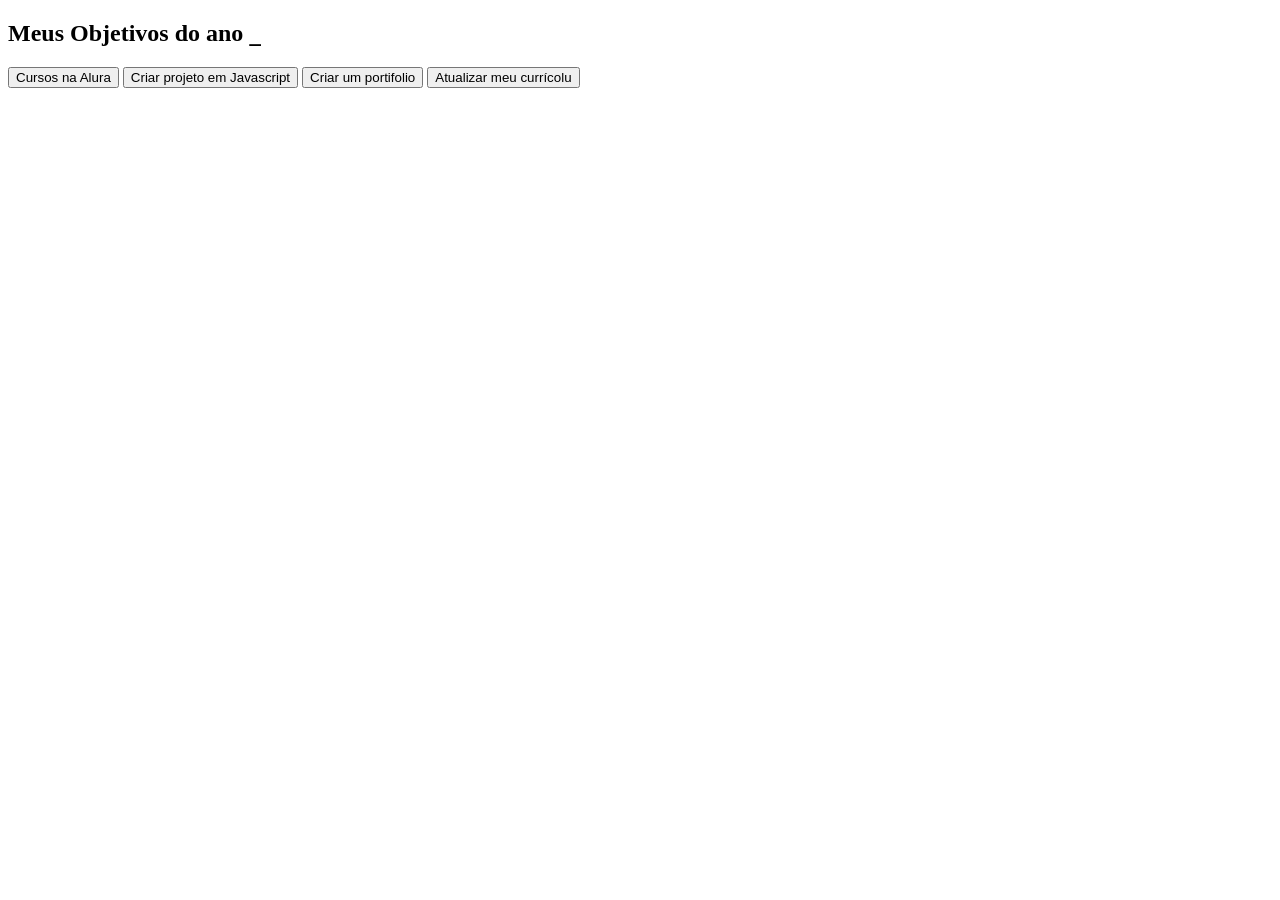
==== index.html @ ad9ebfc7 "aula dia 13" ====
<!DOCTYPE html>
<html lang="pt-br">
<head>
    <meta charset="UTF-8">
    <meta name="viewport" content="width=device-width, initial-scale=1.0">
    <title>Meus objetivos do ano</title>
    <link rel="stylesheet" href="style.css">
</head>
<body>
  <section class="conteudo-principal">
  <h2 class="titulo-principal">Meus Objetivos do ano <samp>_</samp></h2>
  <div class="botoes">
    <button class="botao">Cursos na Alura</button>
    <button class="botao ">Criar projeto em Javascript</button>
    <button class="botao">Criar um portifolio</button>
    <button class="botao">Atualizar meu currícolu</button>
    
  </div>
</section>
</body>
</html>
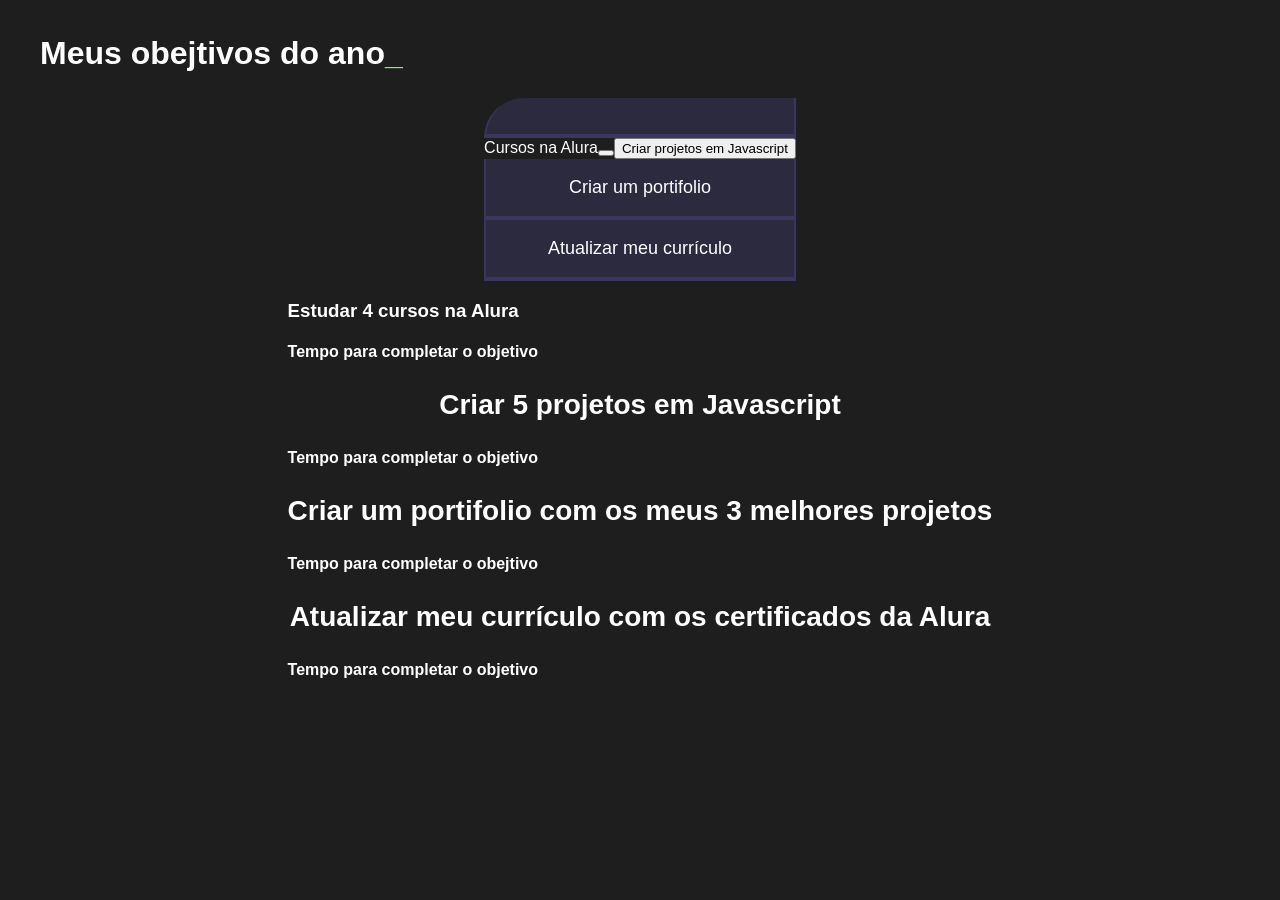
==== commit db61623c: "Add files via upload" ====
--- a/index.html
+++ b/index.html
@@ -1,21 +1,41 @@
 <!DOCTYPE html>
 <html lang="pt-br">
-<head>
-    <meta charset="UTF-8">
-    <meta name="viewport" content="width=device-width, initial-scale=1.0">
-    <title>Meus objetivos do ano</title>
-    <link rel="stylesheet" href="style.css">
-</head>
+    <head>
+        <meta charset="UTF-8">
+        <meta name="viewport" content="width=devide-width, initial-scale=1.0">
+        <title>Meus objetivos do ano</title>
+        <link rel="stylesheet"href="style.css">
+    </head>
 <body>
-  <section class="conteudo-principal">
-  <h2 class="titulo-principal">Meus Objetivos do ano <samp>_</samp></h2>
-  <div class="botoes">
-    <button class="botao">Cursos na Alura</button>
-    <button class="botao ">Criar projeto em Javascript</button>
-    <button class="botao">Criar um portifolio</button>
-    <button class="botao">Atualizar meu currícolu</button>
+    <section class="conteudo-principal">
+    <h2 class="titulo-principal">Meus obejtivos do ano<span>_</span></h2>
+    <div class="botoes">
+        <button class="botao"></button>Cursos na Alura<button>
+        <button clas="botao">Criar projetos em Javascript</button>
+        <button class="botao">Criar um portifolio</button>
+        <button class="botao">Atualizar meu currículo</button>
+        
+    </div>
+    <div class="abas-textos">
+        <div class="aba-conteudo">
+            <h3 cla="aba-conteudo-titulo-principal">Estudar 4 cursos na Alura</h3>
+            <h4 class="aba-conteudo-titulo-secundario">Tempo para completar o objetivo</h4>
+        </div>
+        <div class="aba-conteudo">
+            <h3 class="aba-conteudo-titulo-principal">Criar 5 projetos em Javascript</h3>
+            <h4 class="aba-conteudo-titulo-secundario">Tempo para completar o objetivo</h4>
+        </div>
+        <div class="aba-conteudo">
+            <h3 class="aba-conteudo-titulo-principal">Criar um portifolio com os meus 3 melhores projetos</h3>
+            <h4 class="aba-conteudo-titulo-secundario">Tempo para completar o obejtivo</h4>
+        </div>
+       <div class="aba-conteudo">
+        <h3 class="aba-conteudo-titulo-principal">Atualizar meu currículo com os certificados da Alura</h3>
+        <h4 class="aba-conteudo-titulo-secundario">Tempo para completar o objetivo</h4>
+       </div>
+    </div>
     
-  </div>
 </section>
 </body>
-</html>+</html>
+
--- a/style.css
+++ b/style.css
@@ -0,0 +1,81 @@
+:root {
+    --cor-de-fundo: #1E1E1E;
+    --verde:#6FFF57;
+    --branco:#FFFFFF;
+    --botao-ativo:#3A375E;
+    --botao-inativo: rgba(58,55,94,0.5);
+    --texto-fundo: rgba(58,55,94,0.3);
+
+}
+
+body{
+    background-color: var(--cor-de-fundo);
+    color:var(--branco);
+    font-family: 'Chakra Petch', sans-serif;
+}
+
+.conteudo-principal{
+    display:flex;
+    flex-direction:column;
+    justify-content: center;
+    align-items: center;
+    max-width: 1200px;
+    width: 100%;
+    margin:0 auto;
+}
+
+.titulo-principal{
+    text-align: left;
+    width: 100%;
+    font-size: 32px;
+}
+
+.titulo-principal span{
+    color:var(--verde);
+}
+
+.botao{
+    font-family: "Chakra Petch", sans-serif;
+    background-color:var(--botao-inativo);
+    color:var(--branco);
+    display: flex;
+    justify-content: center;
+    padding: 1em;
+    font-size: 18px;
+    align-items: center;
+    width: 100%;
+    border-bottom: 4px solid var(--botao-ativo);
+    border-left: 2px solid var(--botao-ativo);
+    border-right: 2px solid var(--botao-ativo);
+    border-top: none;
+}
+
+.botao:first-child{
+    border-radius: 40px 40px 0 0;
+}
+
+.botoes{
+    display:block;
+}
+.abas-texto{
+    background-color: var(--texto-fundo);
+ padding: 40px;
+}
+.aba-conteudo-titulo-principal{
+    font-size: 28px;
+    text-align: center;
+}
+aba-conteudo-titulo-secundario{
+    text-align: center;
+    color:var(--verde);
+    text-transform: uppercase;
+}
+@media screen and (min-width:768px){
+    .botao{
+    display: flex;
+    }
+    .botao:first-child{
+        border-radius: 40px 0 0 0;
+    }
+    
+}
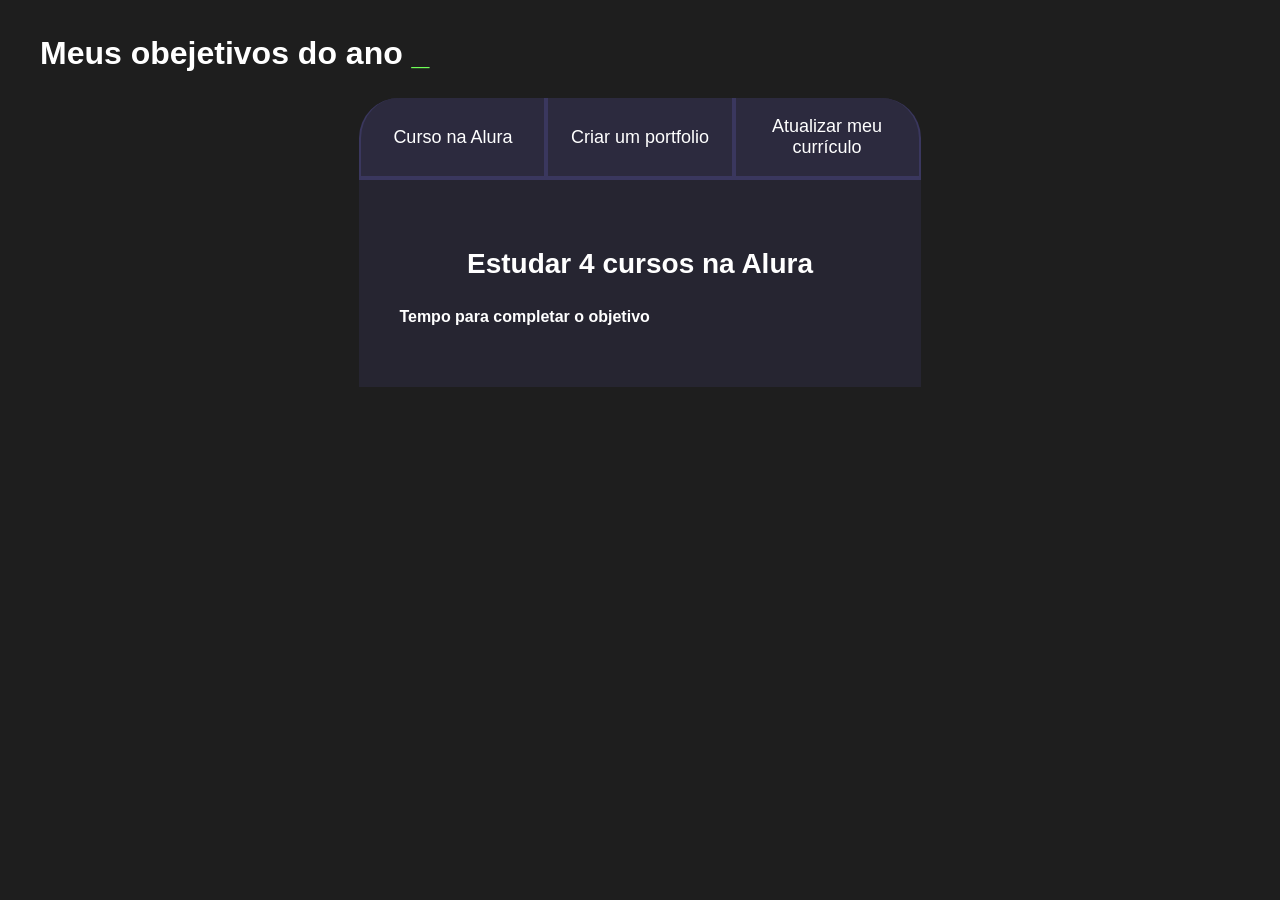
==== commit 0fd88689: "dia 19" ====
--- a/index.html
+++ b/index.html
@@ -1,41 +1,47 @@
 <!DOCTYPE html>
 <html lang="pt-br">
-    <head>
-        <meta charset="UTF-8">
-        <meta name="viewport" content="width=devide-width, initial-scale=1.0">
-        <title>Meus objetivos do ano</title>
-        <link rel="stylesheet"href="style.css">
-    </head>
+<head>
+    <meta charset="UTF-8">
+    <meta http-equiv="X-UA-Compatible" content="IE=edge">
+    <meta name="viewport" content="width=device-width, initial-scale=1.0">
+    <title>Meus Obejetivos</title>
+    <link rel="stylesheet" href="style.css">
+</head>
 <body>
     <section class="conteudo-principal">
-    <h2 class="titulo-principal">Meus obejtivos do ano<span>_</span></h2>
+        <h2 class="titulo-principal">Meus obejetivos do ano <span>_</span></h2>
+<div class="conteudo">
     <div class="botoes">
-        <button class="botao"></button>Cursos na Alura<button>
-        <button clas="botao">Criar projetos em Javascript</button>
-        <button class="botao">Criar um portifolio</button>
-        <button class="botao">Atualizar meu currículo</button>
-        
+<button class="botao ativo">Curso na Alura</button>
+<button class="botao">Criar um portfolio</button>
+<button class="botao">Atualizar meu currículo</button>
     </div>
-    <div class="abas-textos">
-        <div class="aba-conteudo">
-            <h3 cla="aba-conteudo-titulo-principal">Estudar 4 cursos na Alura</h3>
-            <h4 class="aba-conteudo-titulo-secundario">Tempo para completar o objetivo</h4>
+<div class="abas-textos">
+    <div class="aba-conteudo-ativo">
+        <h3 class="aba-conteudo-titulo-principal">Estudar 4 cursos na Alura</h3>
+        <h4 class="aba-conteudo-secundario">Tempo para completar o objetivo</h4>
+        <div class="contador">
+            <div class="contador-digito">
+                <p class="contador-digito-numero" id="dias0"></p>
+
+
+
+
+
+
+
+
+
+
+
+                
+            </div>
         </div>
-        <div class="aba-conteudo">
-            <h3 class="aba-conteudo-titulo-principal">Criar 5 projetos em Javascript</h3>
-            <h4 class="aba-conteudo-titulo-secundario">Tempo para completar o objetivo</h4>
-        </div>
-        <div class="aba-conteudo">
-            <h3 class="aba-conteudo-titulo-principal">Criar um portifolio com os meus 3 melhores projetos</h3>
-            <h4 class="aba-conteudo-titulo-secundario">Tempo para completar o obejtivo</h4>
-        </div>
-       <div class="aba-conteudo">
-        <h3 class="aba-conteudo-titulo-principal">Atualizar meu currículo com os certificados da Alura</h3>
-        <h4 class="aba-conteudo-titulo-secundario">Tempo para completar o objetivo</h4>
-       </div>
+
     </div>
-    
-</section>
+
+</div>
+</div>
+    </section>
 </body>
-</html>
-
+</html>
--- a/style.css
+++ b/style.css
@@ -57,25 +57,33 @@
 .botoes{
     display:block;
 }
-.abas-texto{
+
+.abas-textos{
     background-color: var(--texto-fundo);
- padding: 40px;
+    padding:40px;
 }
+
 .aba-conteudo-titulo-principal{
     font-size: 28px;
     text-align: center;
 }
-aba-conteudo-titulo-secundario{
+
+.aba-conteudo-titulo-secundario{
     text-align: center;
-    color:var(--verde);
+    color: var(--verde);
     text-transform: uppercase;
 }
-@media screen and (min-width:768px){
-    .botao{
-    display: flex;
-    }
-    .botao:first-child{
-        border-radius: 40px 0 0 0;
+ @media screen and (min-width:768px) {
+    .botoes{
+        display: flex;
     }
     
-}+ }
+
+ .botao:first-child{
+    border-radius: 40px 0 0 0;
+ }
+  .botao:last-child{
+    border-radius: 0 40px 0 0;
+  }
+
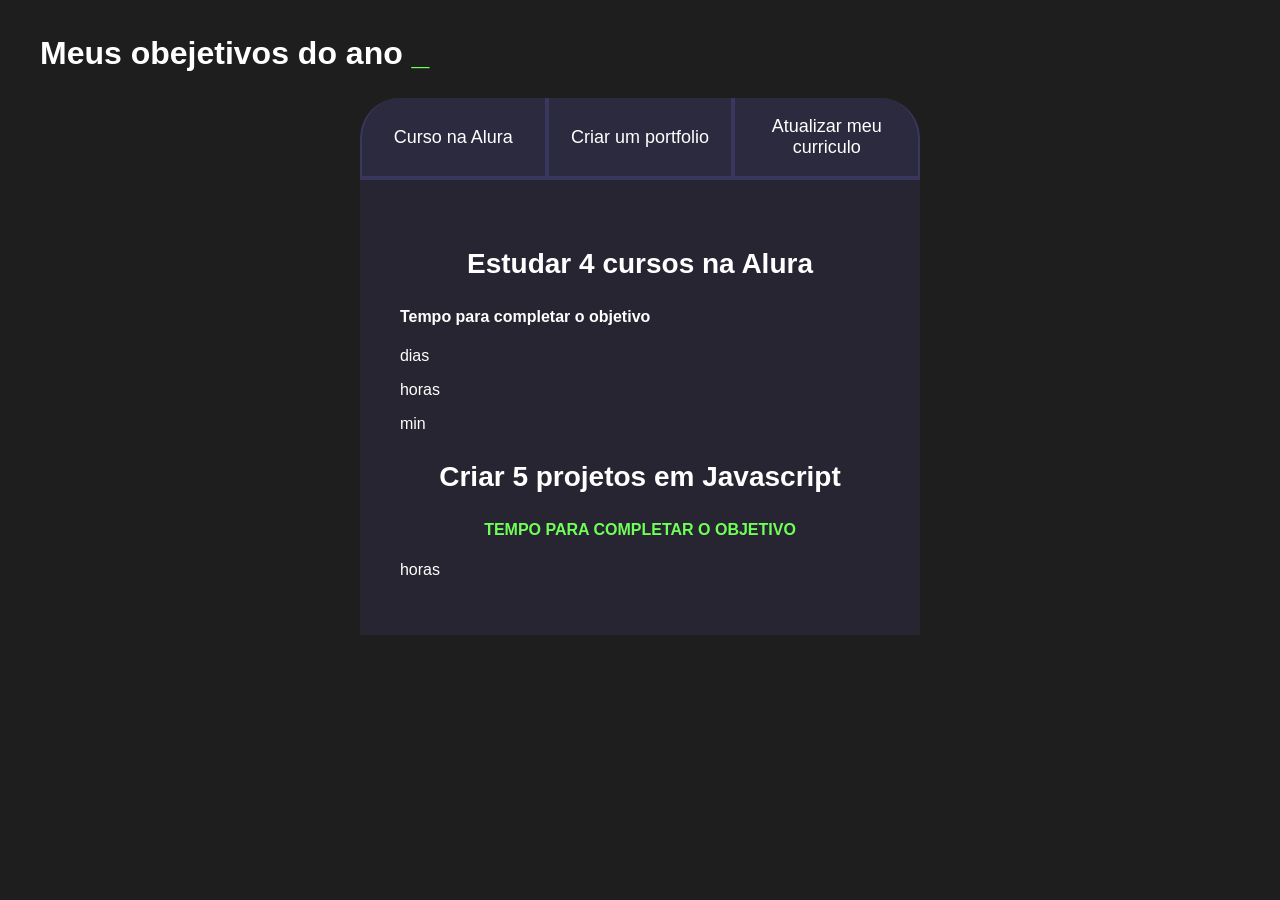
==== commit a7cd304a: "...." ====
--- a/index.html
+++ b/index.html
@@ -14,7 +14,7 @@
     <div class="botoes">
 <button class="botao ativo">Curso na Alura</button>
 <button class="botao">Criar um portfolio</button>
-<button class="botao">Atualizar meu currículo</button>
+<button class="botao">Atualizar meu curriculo</button>
     </div>
 <div class="abas-textos">
     <div class="aba-conteudo-ativo">
@@ -23,23 +23,42 @@
         <div class="contador">
             <div class="contador-digito">
                 <p class="contador-digito-numero" id="dias0"></p>
+<p class="contador-digito-texto">dias</p>          
+            </div>
+            <div class="contador-digito">
+                <p class="contador-digito-numero"id="horas0"></p>
+                <p class="contador-digito-texto">horas</p>
+            </div>
+            <div class="contador-digito">
+                <p class="contador-digito-numero"id="min0"></p>
+                <p class="contador-digito-texto">min</p>
+            </div>
+            <div class="contador-digito">
+                <p class="contador-digito-numero" id="seg0"></p>
+                <p class="contador-digito-texto"></p>
+            </div>
+        </div>
+
+    </div>
+<div class="aba-conteudo">
+    <h3 class="aba-conteudo-titulo-principal">Criar 5 projetos em Javascript</h3>
+    <h4 class="aba-conteudo-titulo-secundario">Tempo para completar o objetivo</h4>
+    <div class="contador">
+        <div class="contador-digito-numero"id="dias1"></div>
+        <p class="contador-digito-texto"></p>
+    </div>
+    <div class="contador-digito">
+        <p class="contador-digito-numero"id="horas1"></p>
+        <p class="contador-digito-texto">horas</p>
 
 
 
 
 
 
-
-
-
-
-
-                
-            </div>
-        </div>
-
+        
     </div>
-
+</div>
 </div>
 </div>
     </section>
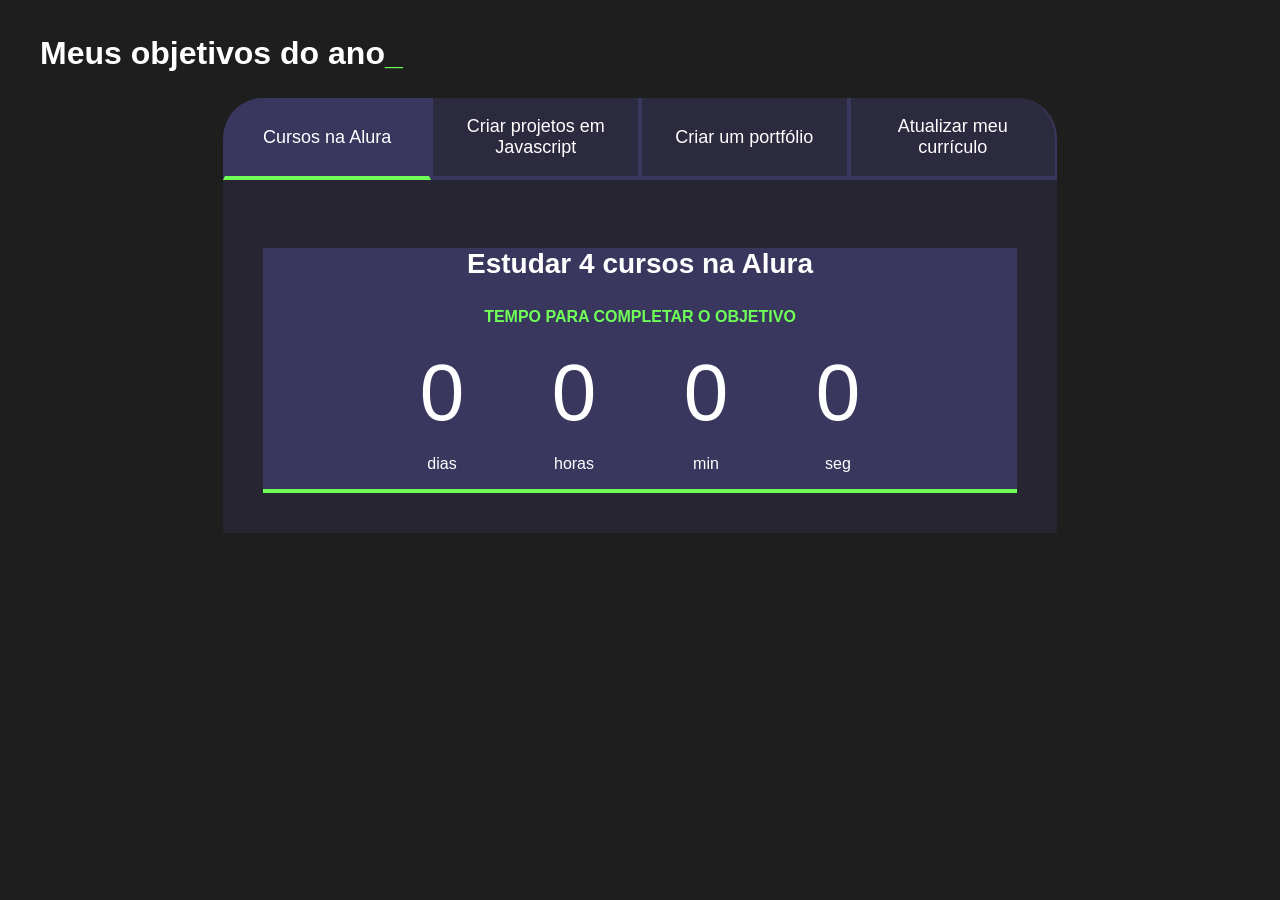
==== commit 04f48726: "." ====
--- a/index.html
+++ b/index.html
@@ -1,66 +1,116 @@
 <!DOCTYPE html>
 <html lang="pt-br">
 <head>
-    <meta charset="UTF-8">
-    <meta http-equiv="X-UA-Compatible" content="IE=edge">
-    <meta name="viewport" content="width=device-width, initial-scale=1.0">
-    <title>Meus Obejetivos</title>
-    <link rel="stylesheet" href="style.css">
+  <meta charset="UTF-8">
+  <meta name="viewport" content="width=device-width, initial-scale=1.0">
+  <title>Meus objetivos do ano</title>
+  <link rel="stylesheet" href="style.css">
 </head>
+
 <body>
-    <section class="conteudo-principal">
-        <h2 class="titulo-principal">Meus obejetivos do ano <span>_</span></h2>
-<div class="conteudo">
+
+<section class="conteudo-principal">
+
+  <h2 class="titulo-principal">Meus objetivos do ano<span>_</span></h2>
+
+  <div class="conteudo">
+
     <div class="botoes">
-<button class="botao ativo">Curso na Alura</button>
-<button class="botao">Criar um portfolio</button>
-<button class="botao">Atualizar meu curriculo</button>
+      <button class="botao ativo">Cursos na Alura</button>
+      <button class="botao">Criar projetos em Javascript</button>
+      <button class="botao">Criar um portfólio</button>
+      <button class="botao">Atualizar meu currículo</button>
     </div>
-<div class="abas-textos">
-    <div class="aba-conteudo-ativo">
+
+    <div class="abas-textos">
+
+      <div class="aba-conteudo ativo">
         <h3 class="aba-conteudo-titulo-principal">Estudar 4 cursos na Alura</h3>
-        <h4 class="aba-conteudo-secundario">Tempo para completar o objetivo</h4>
+        <h4 class="aba-conteudo-titulo-secundario">Tempo para completar o objetivo</h4>
+
         <div class="contador">
-            <div class="contador-digito">
-                <p class="contador-digito-numero" id="dias0"></p>
-<p class="contador-digito-texto">dias</p>          
-            </div>
-            <div class="contador-digito">
-                <p class="contador-digito-numero"id="horas0"></p>
-                <p class="contador-digito-texto">horas</p>
-            </div>
-            <div class="contador-digito">
-                <p class="contador-digito-numero"id="min0"></p>
-                <p class="contador-digito-texto">min</p>
-            </div>
-            <div class="contador-digito">
-                <p class="contador-digito-numero" id="seg0"></p>
-                <p class="contador-digito-texto"></p>
-            </div>
+          <div class="contador-digito">
+            <p class="contador-digito-numero" id="dias0">0</p>
+            <p class="contador-digito-texto">dias</p>
+          </div>
+
+          <div class="contador-digito">
+            <p class="contador-digito-numero" id="horas0">0</p>
+            <p class="contador-digito-texto">horas</p>
+          </div>
+
+          <div class="contador-digito">
+            <p class="contador-digito-numero" id="min0">0</p>
+            <p class="contador-digito-texto">min</p>
+          </div>
+
+          <div class="contador-digito">
+            <p class="contador-digito-numero" id="seg0">0</p>
+            <p class="contador-digito-texto">seg</p>
+          </div>
         </div>
+      </div>
+
+      <div class="aba-conteudo">
+        <h3 class="aba-conteudo-titulo-principal">Criar 5 projetos em Javascript</h3>
+        <h4 class="aba-conteudo-titulo-secundario">Tempo para completar o objetivo</h4>
+
+        <div class="contador">
+          <div class="contador-digito">
+            <p class="contador-digito-numero" id="dias1">0</p>
+            <p class="contador-digito-texto">dias</p>
+          </div>
+
+          <div class="contador-digito">
+            <p class="contador-digito-numero" id="horas1">0</p>
+            <p class="contador-digito-texto">horas</p>
+          </div>
+
+          <div class="contador-digito">
+            <p class="contador-digito-numero" id="min1">0</p>
+            <p class="contador-digito-texto">min</p>
+          </div>
+
+          <div class="contador-digito">
+            <p class="contador-digito-numero" id="seg1">0</p>
+            <p class="contador-digito-texto">seg</p>
+          </div>
+        </div>
+      </div>
+
+      <div class="aba-conteudo">
+        <h3 class="aba-conteudo-titulo-principal">Criar um portfólio com os meus 3 melhores projetos</h3>
+        <h4 class="aba-conteudo-titulo-secundario">Tempo para completar o objetivo</h4>
+
+        <div class="contador">
+          <div class="contador-digito">
+            <p class="contador-digito-numero" id="dias2">0</p>
+            <p class="contador-digito-texto">dias</p>
+          </div>
+
+          <div class="contador-digito">
+            <p class="contador-digito-numero" id="horas2">0</p>
+            <p class="contador-digito-texto">horas</p>
+          </div>
+
+          <div class="contador-digito">
+            <p class="contador-digito-numero" id="min2">0</p>
+            <p class="contador-digito-texto">min</p>
+          </div>
+
+          <div class="contador-digito">
+            <p class="contador-digito-numero" id="seg2">0</p>
+            <p class="contador-digito-texto">seg</p>
+          </div>
+        </div>
+      </div>
 
     </div>
-<div class="aba-conteudo">
-    <h3 class="aba-conteudo-titulo-principal">Criar 5 projetos em Javascript</h3>
-    <h4 class="aba-conteudo-titulo-secundario">Tempo para completar o objetivo</h4>
-    <div class="contador">
-        <div class="contador-digito-numero"id="dias1"></div>
-        <p class="contador-digito-texto"></p>
-    </div>
-    <div class="contador-digito">
-        <p class="contador-digito-numero"id="horas1"></p>
-        <p class="contador-digito-texto">horas</p>
+  </div>
 
+</section>
 
+<script src="main.js"></script>
 
-
-
-
-        
-    </div>
-</div>
-</div>
-</div>
-    </section>
 </body>
 </html>
--- a/style.css
+++ b/style.css
@@ -1,27 +1,27 @@
-:root {
+:root{
     --cor-de-fundo: #1E1E1E;
-    --verde:#6FFF57;
-    --branco:#FFFFFF;
-    --botao-ativo:#3A375E;
+    --verde: #6fff57;
+    --branco: #FFFFFF;
+    --botao-ativo: #3A375E; 
     --botao-inativo: rgba(58,55,94,0.5);
-    --texto-fundo: rgba(58,55,94,0.3);
-
+    --texto-fundo: rgba(58,55,94 ,0.3);
+   
 }
 
 body{
     background-color: var(--cor-de-fundo);
-    color:var(--branco);
-    font-family: 'Chakra Petch', sans-serif;
+    color: var(--branco);
+    font-family:'Chakra Petch',sans-serif;
 }
 
 .conteudo-principal{
-    display:flex;
-    flex-direction:column;
+    display: flex;
+    flex-direction: column;
     justify-content: center;
     align-items: center;
     max-width: 1200px;
     width: 100%;
-    margin:0 auto;
+    margin: 0 auto;
 }
 
 .titulo-principal{
@@ -31,13 +31,14 @@
 }
 
 .titulo-principal span{
-    color:var(--verde);
+    color: var(--verde);
+
 }
 
 .botao{
-    font-family: "Chakra Petch", sans-serif;
-    background-color:var(--botao-inativo);
-    color:var(--branco);
+    font-family: 'Chakra Perch', sans-serif;
+    background-color: var(--botao-inativo);
+    color: var(--branco);
     display: flex;
     justify-content: center;
     padding: 1em;
@@ -48,42 +49,124 @@
     border-left: 2px solid var(--botao-ativo);
     border-right: 2px solid var(--botao-ativo);
     border-top: none;
+
 }
 
 .botao:first-child{
     border-radius: 40px 40px 0 0;
+
 }
 
-.botoes{
-    display:block;
-}
+.botoes.ativo{
+    display: block;
+    
+    }
+    
+.ativo{
+    background-color: var(--botao-ativo);
+    border-bottom: 4px solid var(--verde);
+    
+    }
 
-.abas-textos{
-    background-color: var(--texto-fundo);
-    padding:40px;
-}
+.aba-conteudo.ativo{
+    display: block;
+    
+    }
 
+.aba-conteudo{
+        display: none;
+    }
+    
 .aba-conteudo-titulo-principal{
-    font-size: 28px;
-    text-align: center;
-}
+    
+        font-size: 28px;
+        text-align: center;
+    
+    }
 
 .aba-conteudo-titulo-secundario{
     text-align: center;
     color: var(--verde);
     text-transform: uppercase;
+    
+    
+    } 
+      
+.contador{
+        display: flex;
+        justify-content: center;
+        flex-wrap: wrap;
+    }
+    
+.contador-digito{
+    padding: 0 16px;
+    text-align: center;
+    min-width: 100px;
+    
+    }
+
+.contador-digito-numero{
+    font-size: 80px;
+    margin: 0;
+    
+    }
+
+.contador-digito-titulo{
+    color: var(--verde);
+    font-size: 20px;
+    margin: 0;
+    }
+
+.abas-textos{
+    background-color: var(--texto-fundo);
+    padding: 40px;
 }
- @media screen and (min-width:768px) {
+
+.aba-conteudo-titulo-principal {
+    font-size: 28px;
+    text-align: center;
+}
+
+.aba-conteudoitulo-secundario{
+    text-align: center;
+    color: var(--verde);
+    text-transform: uppercase;
+}
+
+.contador{
+    display: flex;
+    justify-content: center;
+    flex-wrap: wrap;
+}
+
+.contador-digito{
+padding: 0 16px;
+text-align: center;
+min-width: 100px;
+
+}
+.contador-digito-numero{
+font-size: 80px;
+margin: 0;
+
+}
+.contador-digito-titulo{
+color: var(--verde);
+font-size: 20px;
+margin: 0;
+}
+    
+@media screen and (min-width: 768px) {
     .botoes{
         display: flex;
     }
+
+    .botao:first-child{
+        border-radius: 40px 0 0 0;
+    }
+
+    .botao:last-child{
+        border-radius: 0 40px 0 0;
+    }
     
- }
-
- .botao:first-child{
-    border-radius: 40px 0 0 0;
- }
-  .botao:last-child{
-    border-radius: 0 40px 0 0;
-  }
-
+}
